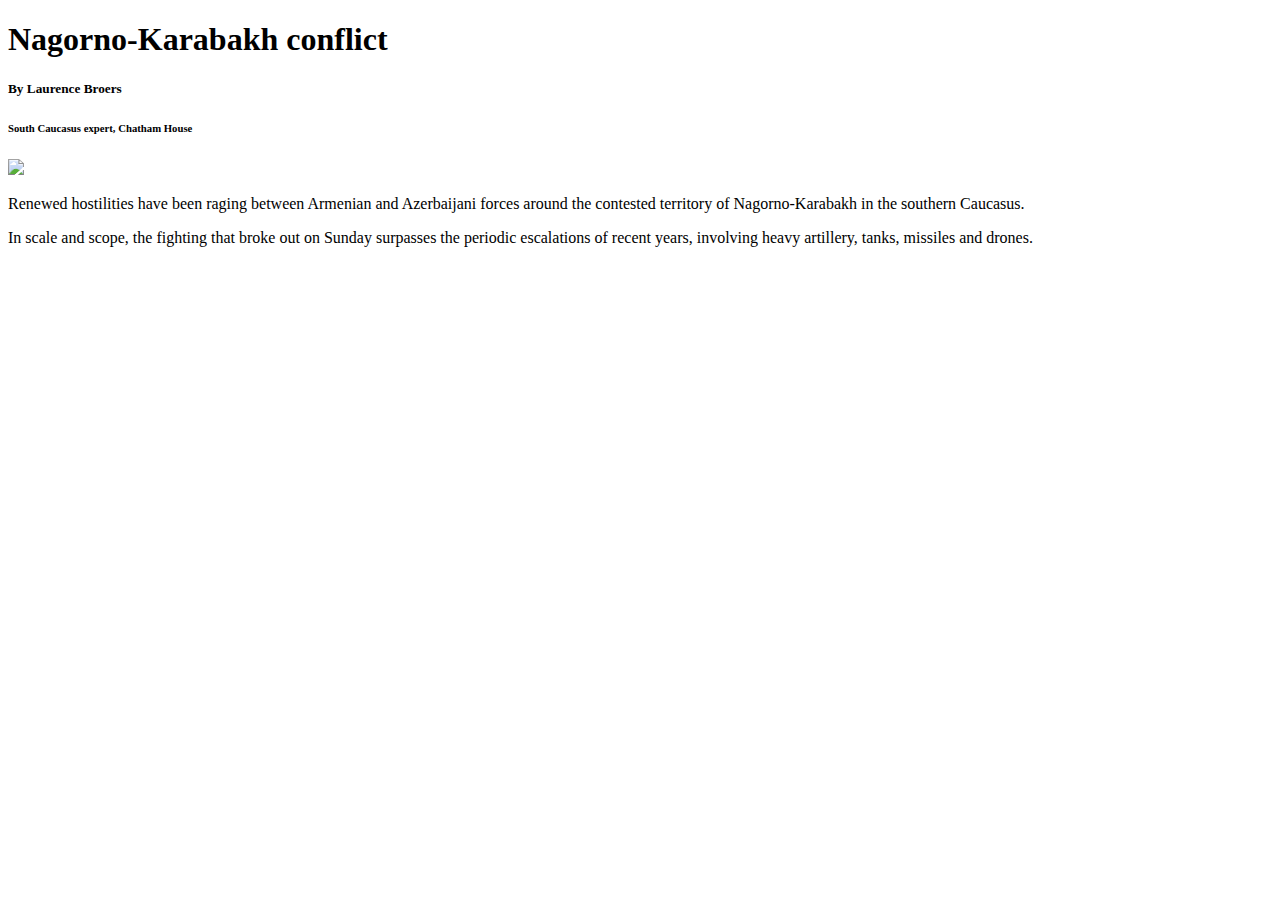
==== index.html @ f53cda89 "Second add" ====
<!DOCTYPE html>
<html lang="en">
<head>
    <meta charset="UTF-8">
    <meta name="viewport" content="width=device-width, initial-scale=1.0">
    <title>Document</title>
</head>
<body>
    <h1>Nagorno-Karabakh conflict</h1>
    <h5> By Laurence Broers</h5>
    <h6>South Caucasus expert, Chatham House </h6>
    <img src="img1-news1">
    <p>Renewed hostilities have been raging between 
        Armenian and Azerbaijani forces around the contested 
        territory of Nagorno-Karabakh in the southern Caucasus.</p>
    <p>
        In scale and scope, the fighting that broke out on Sunday
         surpasses the periodic escalations of recent years, involving 
         heavy artillery, tanks, missiles and drones.
    </p>

</body>
</html>
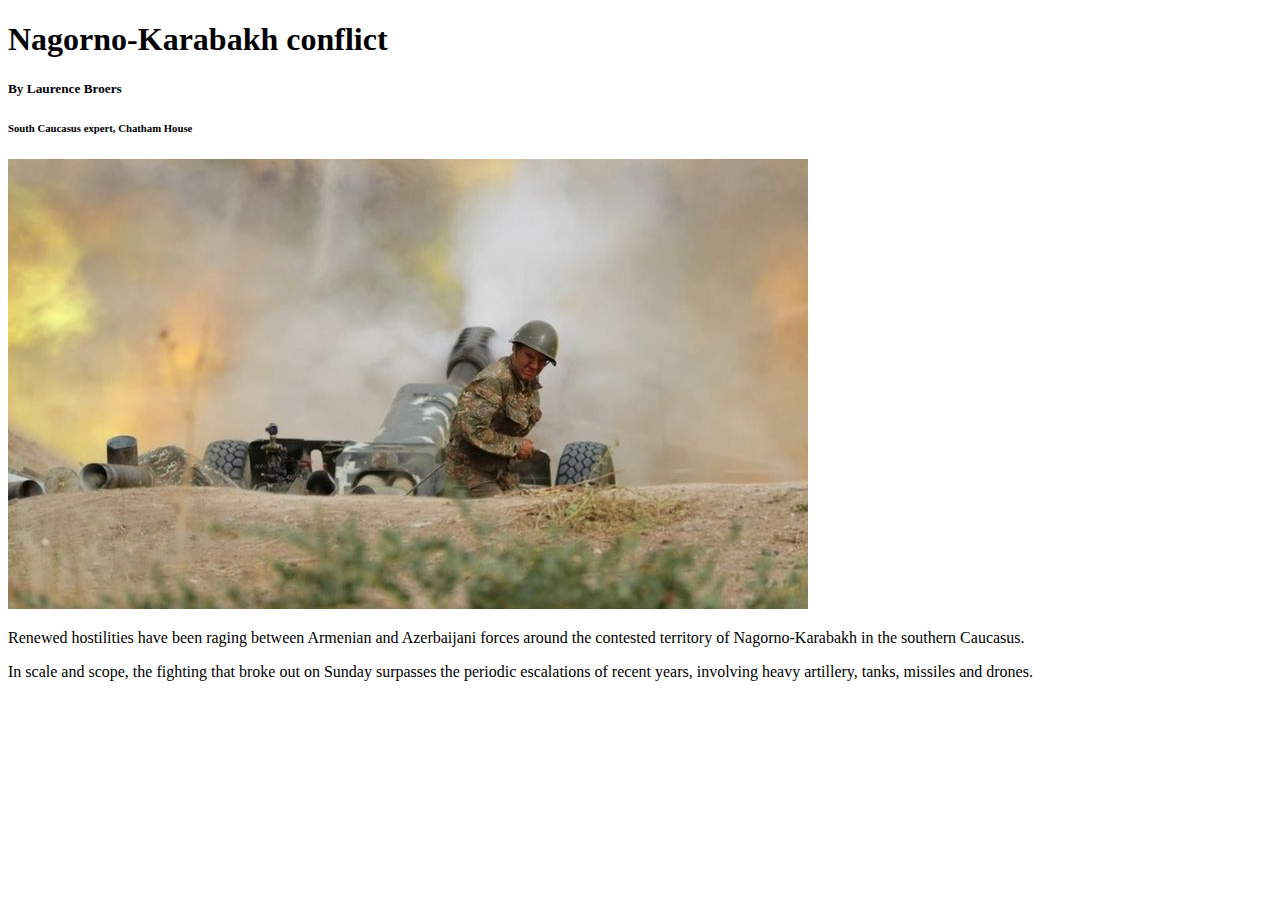
==== commit 69e68228: "third" ====
--- a/index.html
+++ b/index.html
@@ -9,7 +9,7 @@
     <h1>Nagorno-Karabakh conflict</h1>
     <h5> By Laurence Broers</h5>
     <h6>South Caucasus expert, Chatham House </h6>
-    <img src="img1-news1">
+    <img src="img1-news1.jpg">
     <p>Renewed hostilities have been raging between 
         Armenian and Azerbaijani forces around the contested 
         territory of Nagorno-Karabakh in the southern Caucasus.</p>
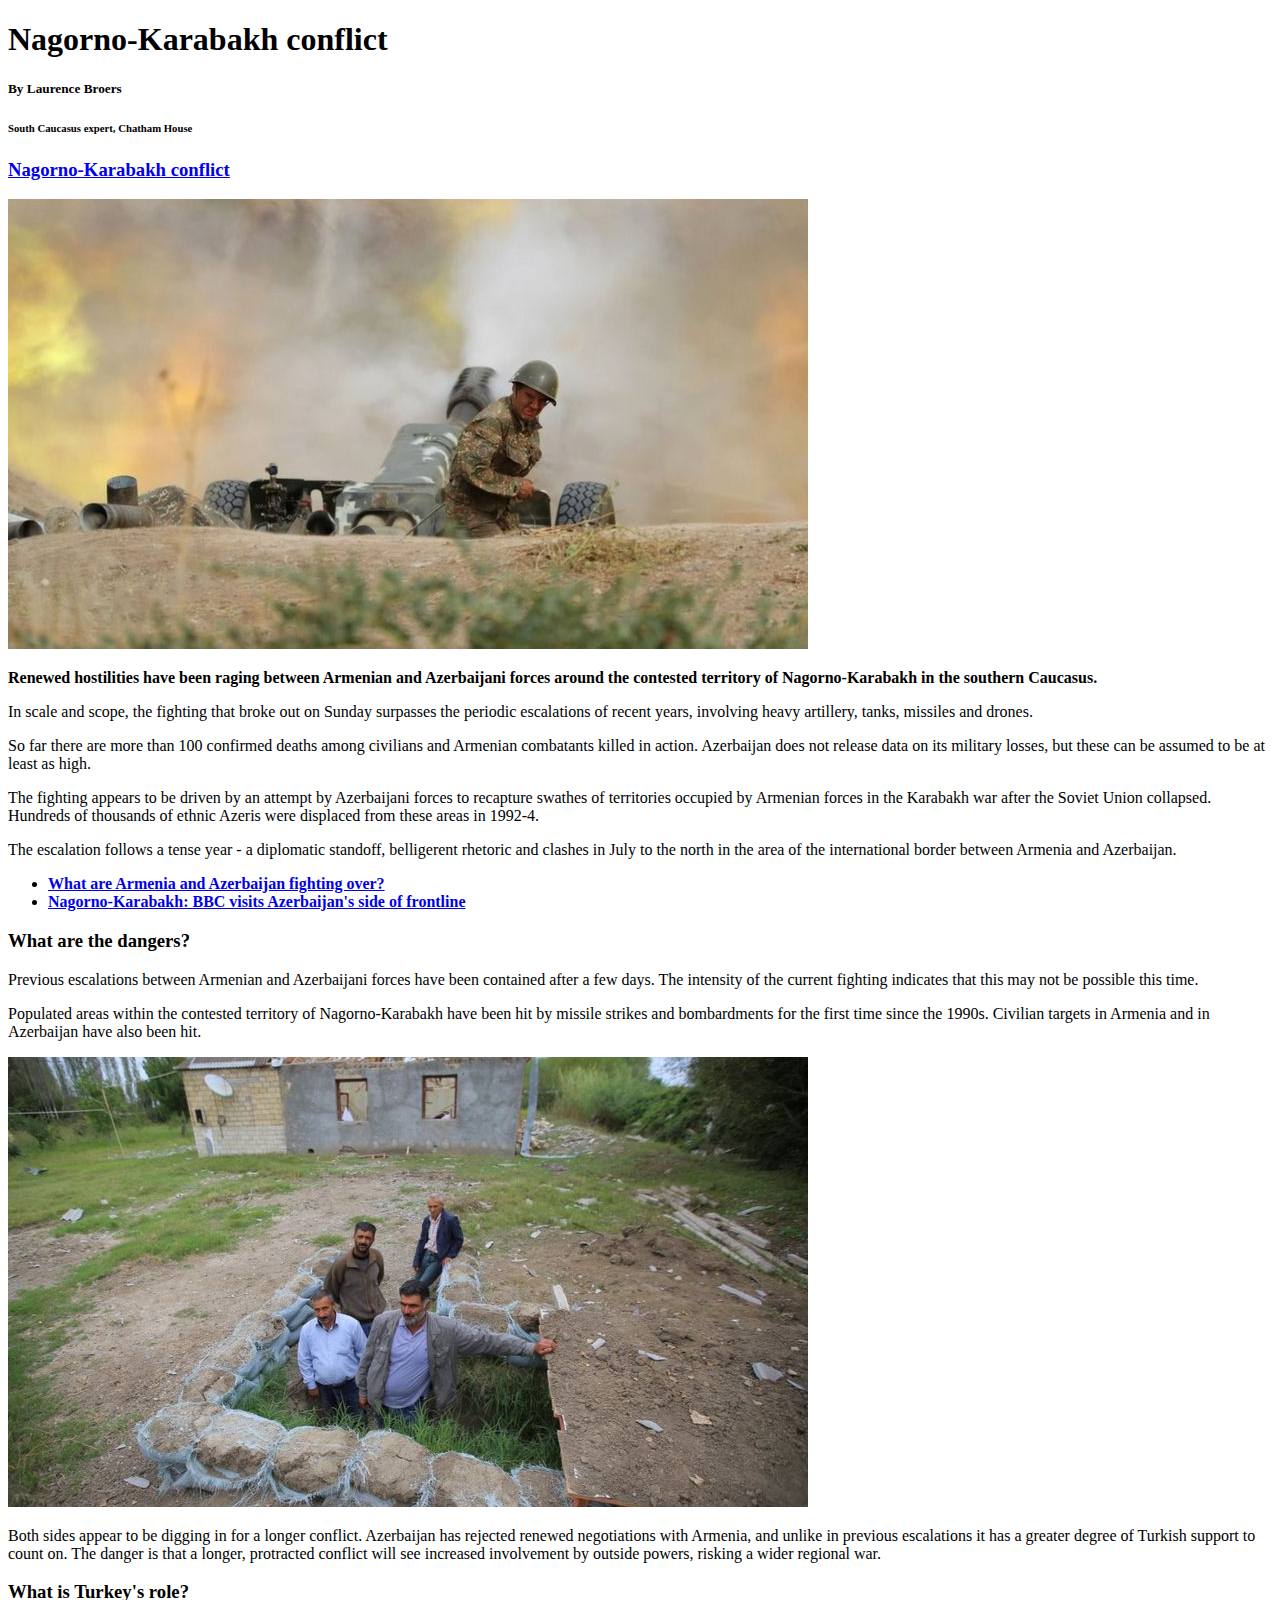
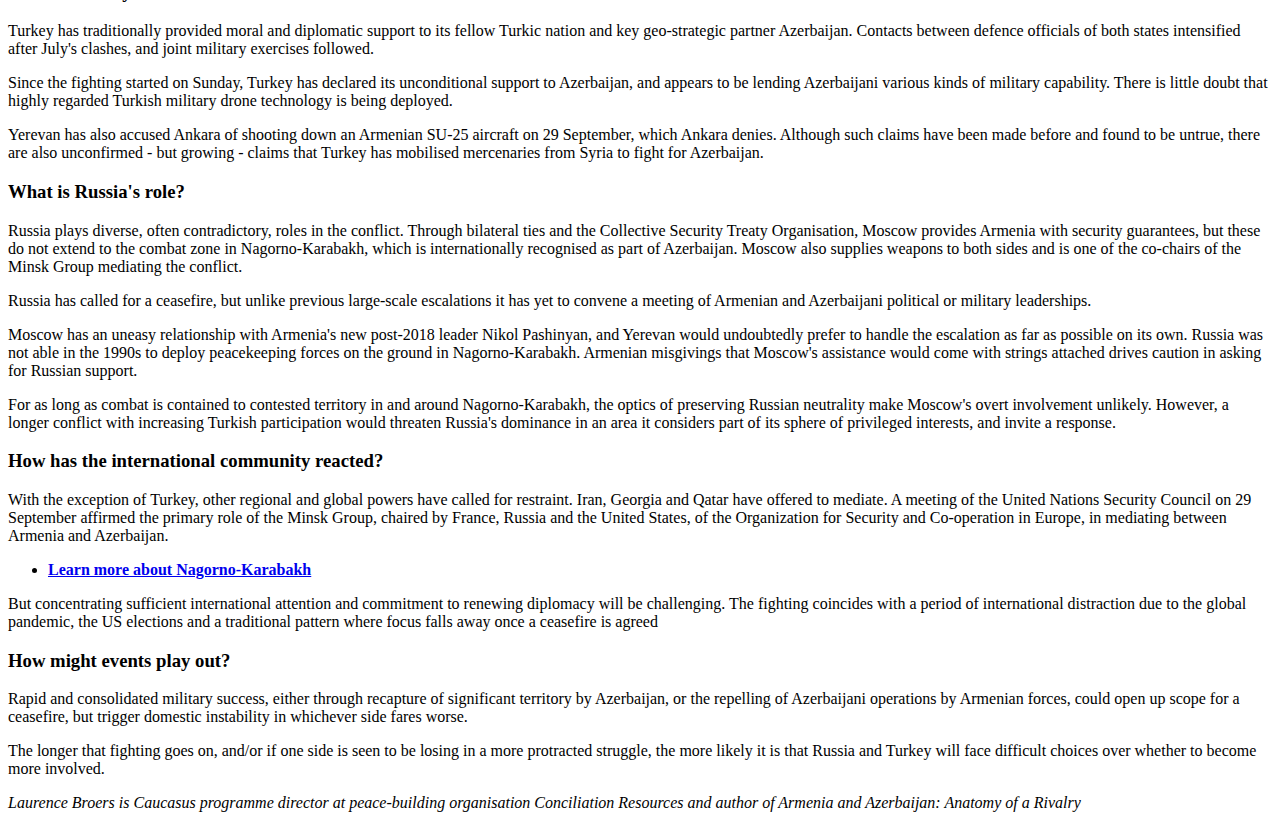
==== commit 2c778724: "the last one" ====
--- a/index.html
+++ b/index.html
@@ -3,21 +3,122 @@
 <head>
     <meta charset="UTF-8">
     <meta name="viewport" content="width=device-width, initial-scale=1.0">
-    <title>Document</title>
+    <title>Armenia-Azerbaijan conflict</title>
 </head>
 <body>
     <h1>Nagorno-Karabakh conflict</h1>
     <h5> By Laurence Broers</h5>
     <h6>South Caucasus expert, Chatham House </h6>
+    <h3><a href="https://www.bbc.com/news/topics/cw24m3ex3nyt/nagorno-karabakh-conflict">
+        Nagorno-Karabakh conflict</a></h3>
     <img src="img1-news1.jpg">
-    <p>Renewed hostilities have been raging between 
+    <p><strong>Renewed hostilities have been raging between 
         Armenian and Azerbaijani forces around the contested 
-        territory of Nagorno-Karabakh in the southern Caucasus.</p>
+        territory of Nagorno-Karabakh in the southern Caucasus.
+    </strong></p>
     <p>
         In scale and scope, the fighting that broke out on Sunday
          surpasses the periodic escalations of recent years, involving 
          heavy artillery, tanks, missiles and drones.
     </p>
+    <p>
+        So far there are more than 100 confirmed deaths among civilians 
+        and Armenian combatants killed in action. Azerbaijan does not release
+         data on its military losses, but these can be assumed to be at least 
+         as high.
+    </p>
+    <p>
+        The fighting appears to be driven by an attempt by Azerbaijani forces 
+        to recapture swathes of territories occupied by Armenian forces in the 
+        Karabakh war after the Soviet Union collapsed. Hundreds of thousands of 
+        ethnic Azeris were displaced from these areas in 1992-4.
+    </p>
+    <p>
+        The escalation follows a tense year - a diplomatic standoff, belligerent 
+        rhetoric and clashes in July to the north in the area of the international 
+        border between Armenia and Azerbaijan.
+    </p>
+
+    <ul>
+        <li><strong> <a href="https://www.bbc.co.uk/news/world-europe-54324772">
+            What are Armenia and Azerbaijan fighting over? </a></strong></li>
+        <li><strong> <a href="https://www.bbc.co.uk/news/world-europe-36188940">
+            Nagorno-Karabakh: BBC visits Azerbaijan's side of frontline </a></strong></li>
+    </ul>
+        <h3>
+            What are the dangers? 
+        </h3>
+        <p>
+            Previous escalations between Armenian and Azerbaijani forces have been 
+            contained after a few days. The intensity of the current fighting indicates 
+            that this may not be possible this time.
+        </p>
+        <p>
+            Populated areas within the contested territory of Nagorno-Karabakh have been
+             hit by missile strikes and bombardments for the first time since the 1990s. 
+             Civilian targets in Armenia and in Azerbaijan have also been hit.
+        </p>
+        <img src="img2-news1.jpg">
+        <p>
+            Both sides appear to be digging in for a longer conflict. Azerbaijan has rejected 
+            renewed negotiations with Armenia, and unlike in previous escalations it has a greater 
+            degree of Turkish support to count on. The danger is that a longer, protracted conflict 
+            will see increased involvement by outside powers, risking a wider regional war.
+        </p>
+        <h3>
+            What is Turkey's role?
+        </h3>
+        <p>
+            Turkey has traditionally provided moral and diplomatic support to its fellow Turkic nation and key geo-strategic partner Azerbaijan. Contacts between defence officials of both states intensified after July's clashes, and joint military exercises followed.
+        </p>
+        <p>
+            Since the fighting started on Sunday, Turkey has declared its unconditional support to Azerbaijan, and appears to be lending Azerbaijani various kinds of military capability. There is little doubt that highly regarded Turkish military drone technology is being deployed.
+        </p>
+        <p>
+            Yerevan has also accused Ankara of shooting down an Armenian SU-25 aircraft on 29 September, which Ankara denies. Although such claims have been made before and found to be untrue, there are also unconfirmed - but growing - claims that Turkey has mobilised mercenaries from Syria to fight for Azerbaijan.
+        </p>
+
+        <h3>
+            What is Russia's role?
+        </h3>
+        <p>
+            Russia plays diverse, often contradictory, roles in the conflict. Through bilateral ties and the Collective Security Treaty Organisation, Moscow provides Armenia with security guarantees, but these do not extend to the combat zone in Nagorno-Karabakh, which is internationally recognised as part of Azerbaijan. Moscow also supplies weapons to both sides and is one of the co-chairs of the Minsk Group mediating the conflict.
+        </p>
+        <p>
+            Russia has called for a ceasefire, but unlike previous large-scale escalations it has yet to convene a meeting of Armenian and Azerbaijani political or military leaderships.
+        </p>
+        <p>
+            Moscow has an uneasy relationship with Armenia's new post-2018 leader Nikol Pashinyan, and Yerevan would undoubtedly prefer to handle the escalation as far as possible on its own. Russia was not able in the 1990s to deploy peacekeeping forces on the ground in Nagorno-Karabakh. Armenian misgivings that Moscow's assistance would come with strings attached drives caution in asking for Russian support.
+        </p>
+        <!--Un video-->
+        <p>
+            For as long as combat is contained to contested territory in and around Nagorno-Karabakh, the optics of preserving Russian neutrality make Moscow's overt involvement unlikely. However, a longer conflict with increasing Turkish participation would threaten Russia's dominance in an area it considers part of its sphere of privileged interests, and invite a response.
+        </p>
+        <h3>
+            How has the international community reacted?
+        </h3>
+        <p>
+            With the exception of Turkey, other regional and global powers have called for restraint. Iran, Georgia and Qatar have offered to mediate. A meeting of the United Nations Security Council on 29 September affirmed the primary role of the Minsk Group, chaired by France, Russia and the United States, of the Organization for Security and Co-operation in Europe, in mediating between Armenia and Azerbaijan.
+        </p>
+        <ul>
+            <li><strong> <a href="https://www.bbc.co.uk/news/world-europe-18270325">
+                Learn more about Nagorno-Karabakh </a></strong></li>           
+        </ul>
+        <p>
+            But concentrating sufficient international attention and commitment to renewing diplomacy will be challenging. The fighting coincides with a period of international distraction due to the global pandemic, the US elections and a traditional pattern where focus falls away once a ceasefire is agreed
+        </p>
+        <h3>
+            How might events play out?
+        </h3>
+        <p>
+            Rapid and consolidated military success, either through recapture of significant territory by Azerbaijan, or the repelling of Azerbaijani operations by Armenian forces, could open up scope for a ceasefire, but trigger domestic instability in whichever side fares worse.
+        </p>
+        <p>
+            The longer that fighting goes on, and/or if one side is seen to be losing in a more protracted struggle, the more likely it is that Russia and Turkey will face difficult choices over whether to become more involved.
+        </p>        
+        <p>
+            <em>Laurence Broers is Caucasus programme director at peace-building organisation Conciliation Resources and author of Armenia and Azerbaijan: Anatomy of a Rivalry</em>
+        </p>
 
 </body>
 </html>